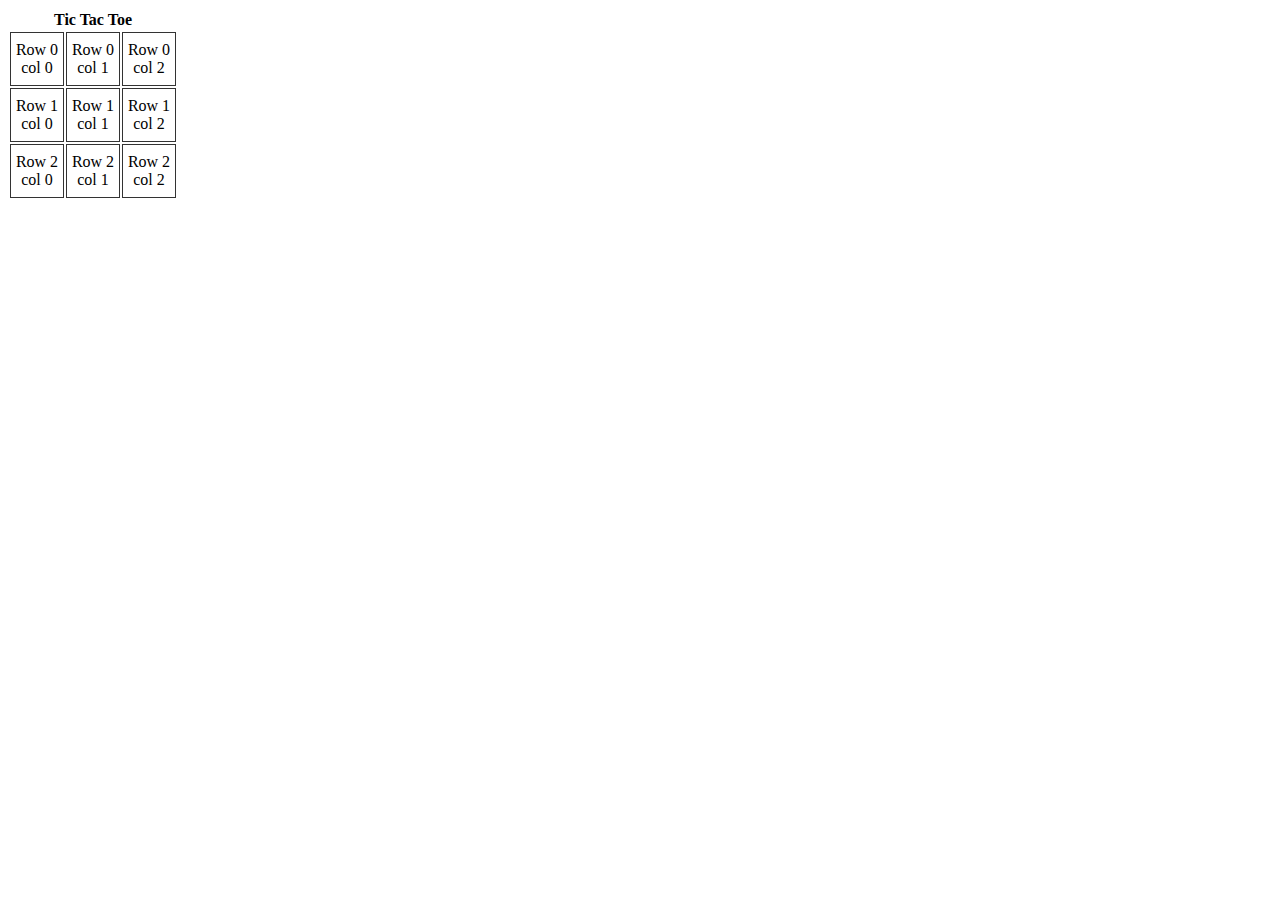
==== challenge_1/index.html @ 8bcd1f2a "Change id to number" ====
<!DOCTYPE html>
<html>
  <head>
    <meta charset="utf8">
    <title>Tic Tac Toe</title>
    <style>
      td  {
        border: 1px solid #333;
        height: 50px;
        width: 50px;
        text-align: center;
        }
      #0 {
        color: red;
      }
    </style>
  </head>
  <body>
    <table>
      <thead>
        <tr>
          <th colspan="3">Tic Tac Toe</th>
        </tr>
      </thead>
      <tbody>
        <tr class="row0">
          <td id="0" class="r0c0">Row 0 col 0</td>
          <td id="1" class="r0c1">Row 0 col 1</td>
          <td id="2" class="r0c2">Row 0 col 2</td>
        </tr>
        <tr class="row1">
          <td id="3" class="r1c0">Row 1 col 0</td>
          <td id="4" class="r1c1">Row 1 col 1</td>
          <td id="5" class="r1c2">Row 1 col 2</td>
        </tr>
        <tr class="row2">
          <td id="6" class="r2c0">Row 2 col 0</td>
          <td id="7" class="r2c1">Row 2 col 1</td>
          <td id="8" class="r2c2">Row 2 col 2</td>
        </tr>
      </tbody>
    </table>
    <script src='./app.js'></script>
  </body>  
</html>
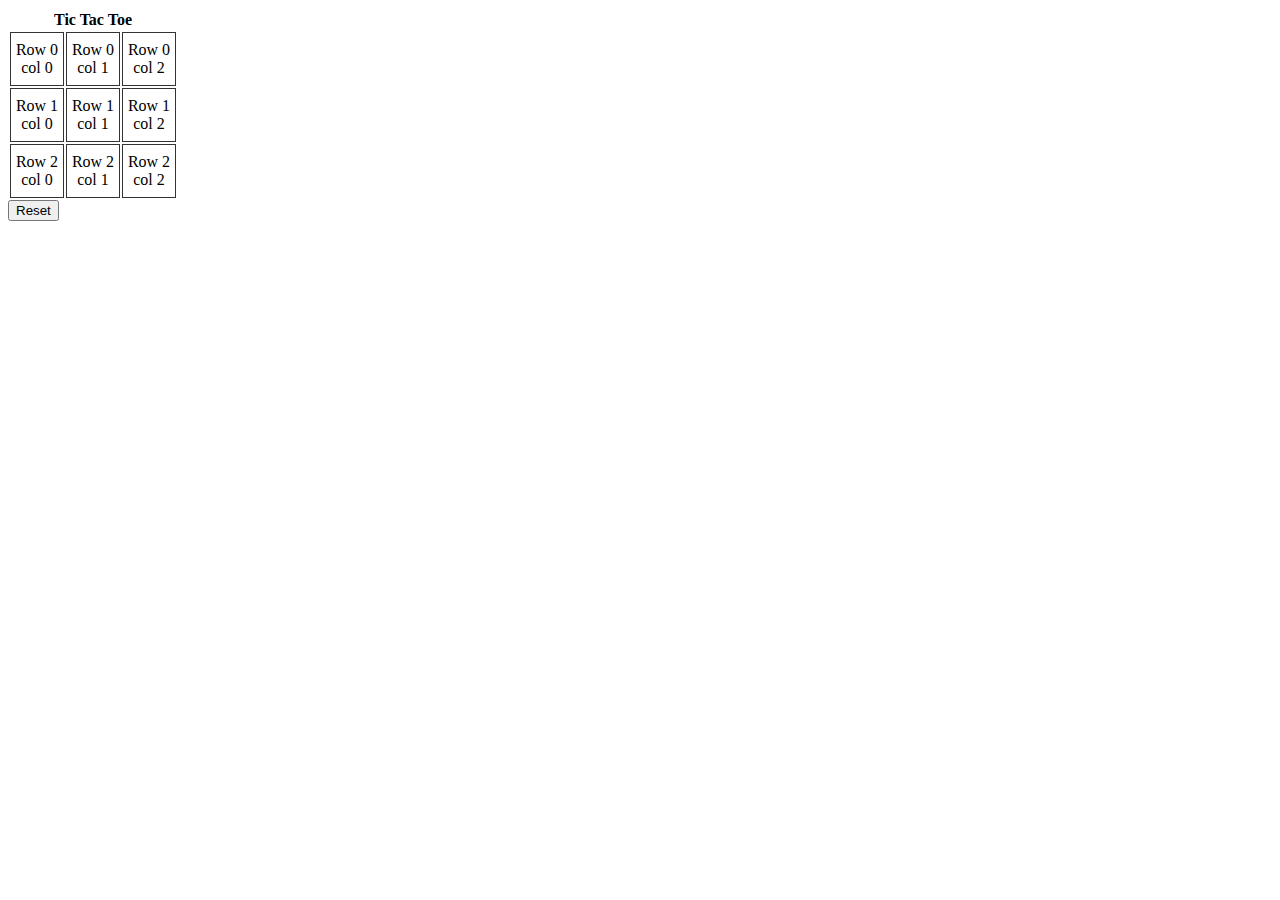
==== commit e2e04b84: "Add button to reset board" ====
--- a/challenge_1/index.html
+++ b/challenge_1/index.html
@@ -40,6 +40,7 @@
         </tr>
       </tbody>
     </table>
+    <button onclick="resetBoard()">Reset</button>
     <script src='./app.js'></script>
   </body>  
 </html>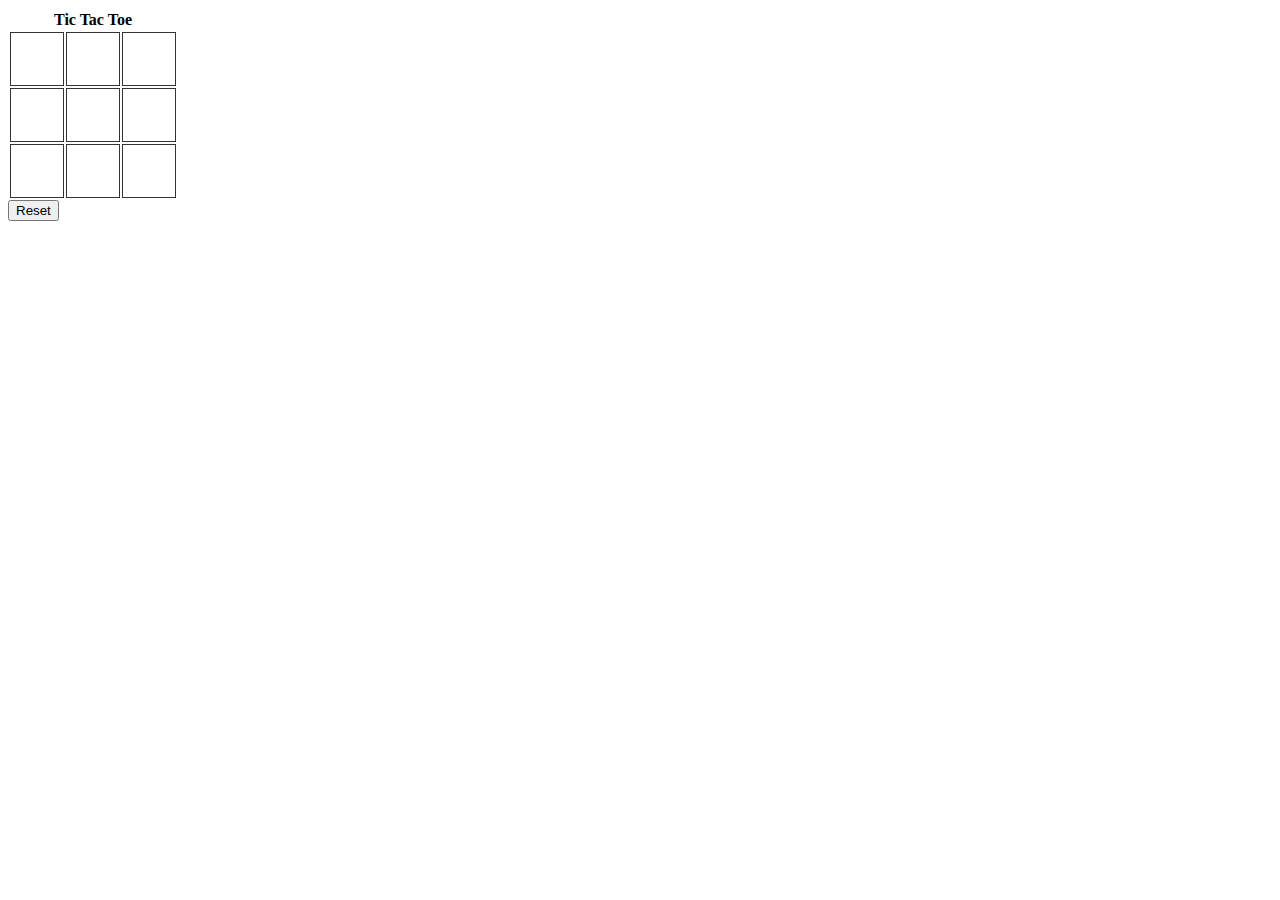
==== commit f4348e6e: "Delete filler text" ====
--- a/challenge_1/index.html
+++ b/challenge_1/index.html
@@ -24,19 +24,19 @@
       </thead>
       <tbody>
         <tr class="row0">
-          <td id="0" class="r0c0">Row 0 col 0</td>
-          <td id="1" class="r0c1">Row 0 col 1</td>
-          <td id="2" class="r0c2">Row 0 col 2</td>
+          <td id="0" class="r0c0"></td>
+          <td id="1" class="r0c1"></td>
+          <td id="2" class="r0c2"></td>
         </tr>
         <tr class="row1">
-          <td id="3" class="r1c0">Row 1 col 0</td>
-          <td id="4" class="r1c1">Row 1 col 1</td>
-          <td id="5" class="r1c2">Row 1 col 2</td>
+          <td id="3" class="r1c0"></td>
+          <td id="4" class="r1c1"></td>
+          <td id="5" class="r1c2"></td>
         </tr>
         <tr class="row2">
-          <td id="6" class="r2c0">Row 2 col 0</td>
-          <td id="7" class="r2c1">Row 2 col 1</td>
-          <td id="8" class="r2c2">Row 2 col 2</td>
+          <td id="6" class="r2c0"></td>
+          <td id="7" class="r2c1"></td>
+          <td id="8" class="r2c2"></td>
         </tr>
       </tbody>
     </table>
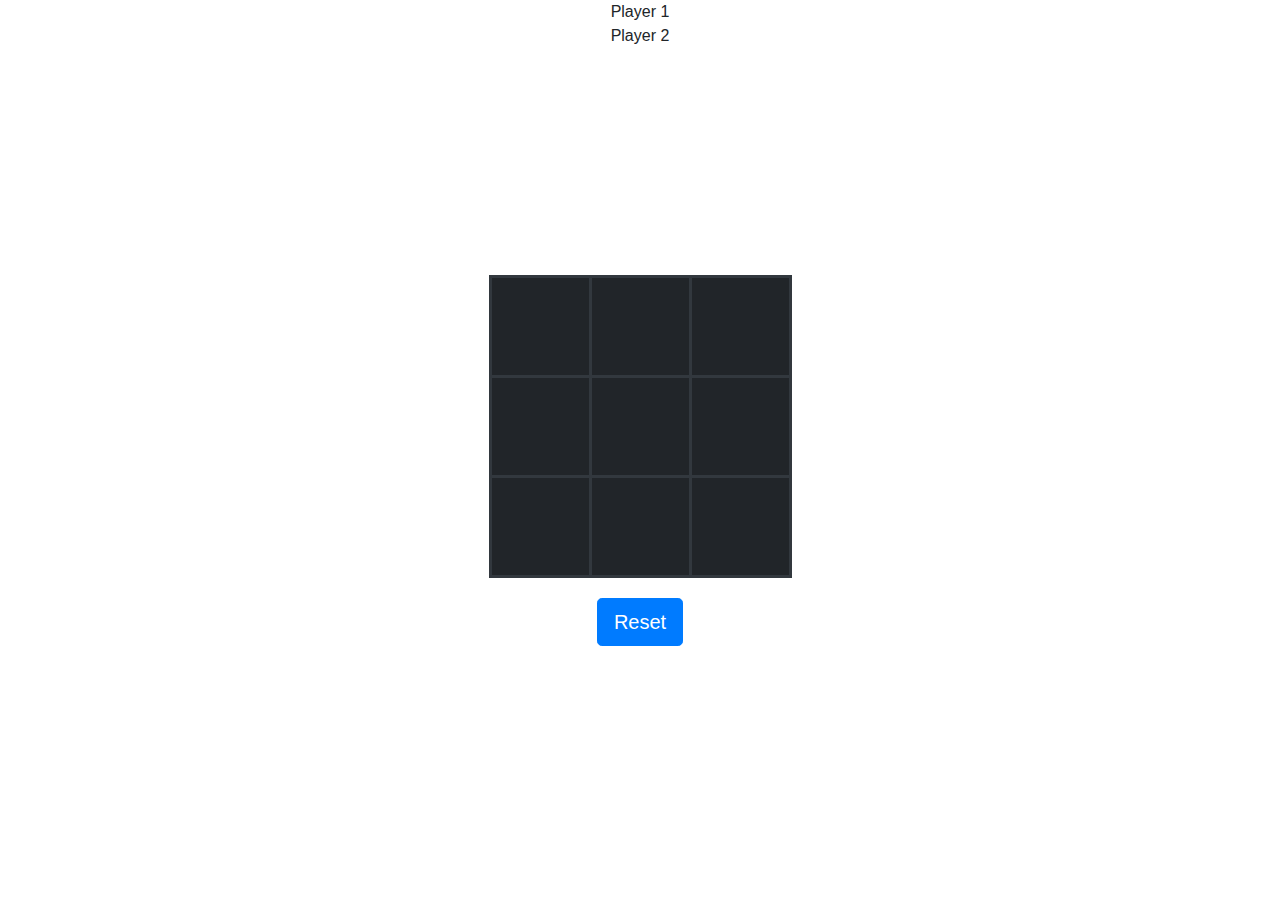
==== commit 53d650f4: "Styling of board and background" ====
--- a/challenge_1/index.html
+++ b/challenge_1/index.html
@@ -3,44 +3,67 @@
   <head>
     <meta charset="utf8">
     <title>Tic Tac Toe</title>
+    <link rel="stylesheet" href="https://maxcdn.bootstrapcdn.com/bootstrap/4.0.0/css/bootstrap.min.css" 
+    integrity="sha384-Gn5384xqQ1aoWXA+058RXPxPg6fy4IWvTNh0E263XmFcJlSAwiGgFAW/dAiS6JXm" crossorigin="anonymous">
     <style>
+      body {
+        background-image: url("./pure-css-snow-animation.gif")
+      }
+      
       td  {
-        border: 1px solid #333;
-        height: 50px;
-        width: 50px;
+        border: 3px solid;
+        height: 100px;
+        width: 100px;
         text-align: center;
-        }
-      #0 {
-        color: red;
+      }
+
+      .board {
+        margin-left: auto;
+        margin-right: auto;
+        margin-bottom: 20px;
+        font-size: 50px;
+      }
+
+      .game {
+        text-align: center;
+      }
+
+      th {
+        font-size: 75px;
+        color: white;
       }
     </style>
   </head>
   <body>
-    <table>
-      <thead>
-        <tr>
-          <th colspan="3">Tic Tac Toe</th>
-        </tr>
-      </thead>
-      <tbody>
-        <tr class="row0">
-          <td id="0" class="r0c0"></td>
-          <td id="1" class="r0c1"></td>
-          <td id="2" class="r0c2"></td>
-        </tr>
-        <tr class="row1">
-          <td id="3" class="r1c0"></td>
-          <td id="4" class="r1c1"></td>
-          <td id="5" class="r1c2"></td>
-        </tr>
-        <tr class="row2">
-          <td id="6" class="r2c0"></td>
-          <td id="7" class="r2c1"></td>
-          <td id="8" class="r2c2"></td>
-        </tr>
-      </tbody>
-    </table>
-    <button onclick="resetBoard()">Reset</button>
-    <script src='./app.js'></script>
+    <div class="game">
+        <div class="p1">Player 1</div>
+        <div class="p2">Player 2</div>
+      <table class="board">
+        <thead>
+          <tr>
+            <th colspan="3">Tic Tac Toe</th>
+          </tr>
+        </thead>
+        <tbody class="table-dark" onclick="markBoard(event.target)">
+          <tr class="row0">
+            <td id="0" class="r0c0"></td>
+            <td id="1" class="r0c1"></td>
+            <td id="2" class="r0c2"></td>
+          </tr>
+          <tr class="row1">
+            <td id="3" class="r1c0"></td>
+            <td id="4" class="r1c1"></td>
+            <td id="5" class="r1c2"></td>
+          </tr>
+          <tr class="row2">
+            <td id="6" class="r2c0"></td>
+            <td id="7" class="r2c1"></td>
+            <td id="8" class="r2c2"></td>
+          </tr>
+        </tbody>
+      </table>
+      <button class="reset btn btn-primary btn-lg" onclick="resetBoard()">Reset</button>
+    </div>
+    <script src="./app.js"></script>
   </body>  
 </html>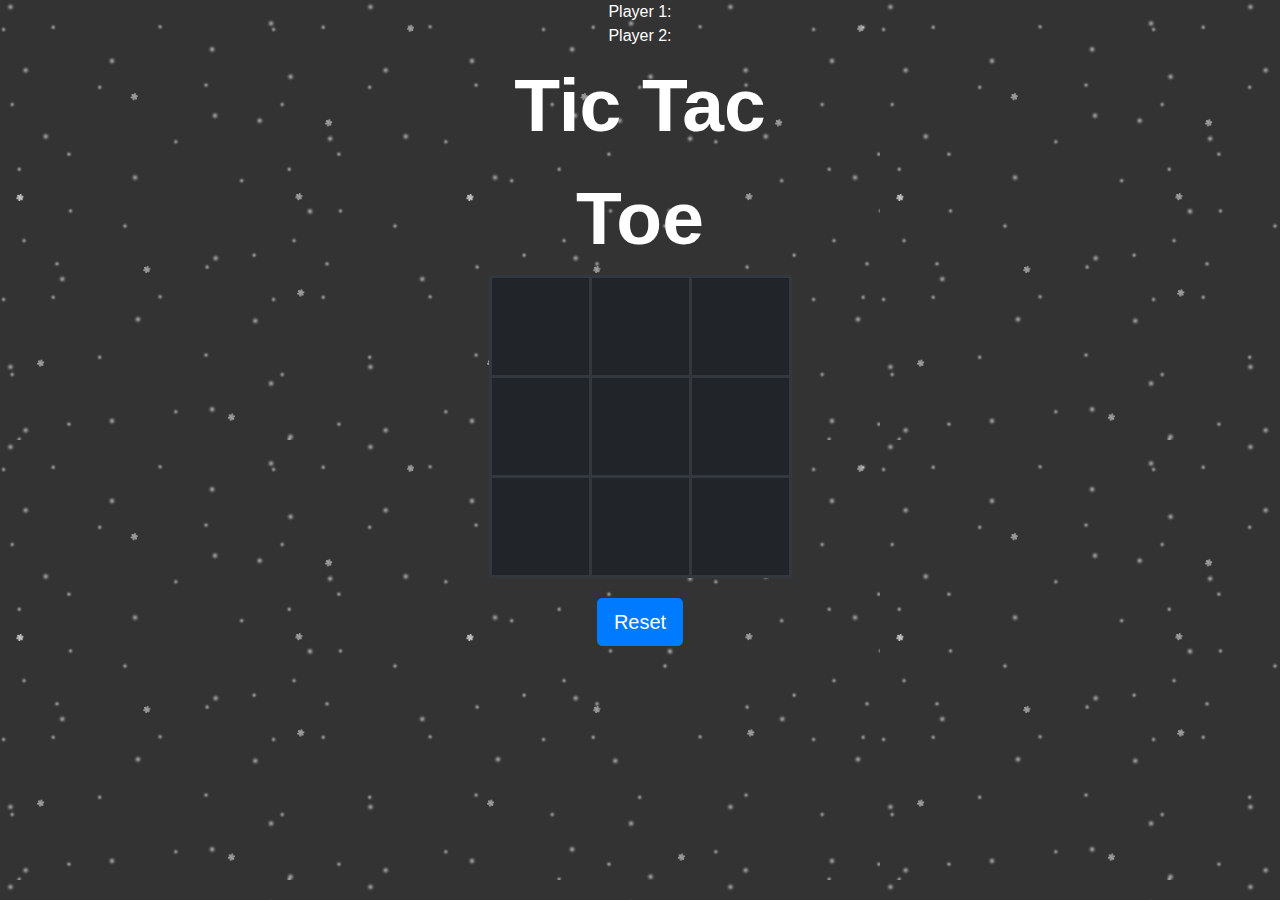
==== commit c73c0735: "Add class for players" ====
--- a/challenge_1/index.html
+++ b/challenge_1/index.html
@@ -26,6 +26,7 @@
 
       .game {
         text-align: center;
+        color: white;
       }
 
       th {
@@ -36,8 +37,10 @@
   </head>
   <body>
     <div class="game">
-        <div class="p1">Player 1</div>
-        <div class="p2">Player 2</div>
+      <div class="wins">
+        <div class="p1">Player 1: </div>
+        <div class="p2">Player 2: </div>
+      </div>
       <table class="board">
         <thead>
           <tr>
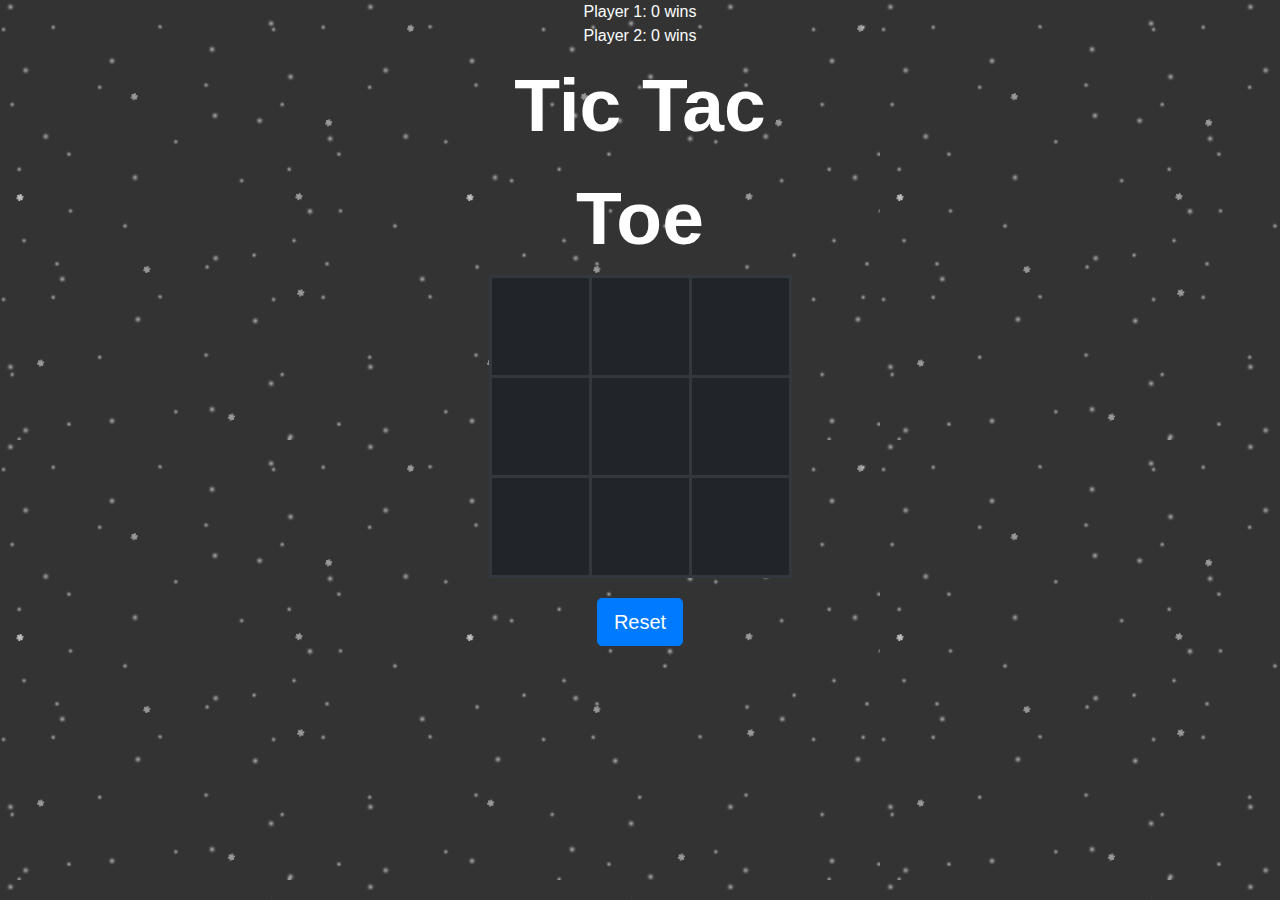
==== commit bb63e6d2: "Move styling to css file" ====
--- a/challenge_1/index.html
+++ b/challenge_1/index.html
@@ -5,35 +5,7 @@
     <title>Tic Tac Toe</title>
     <link rel="stylesheet" href="https://maxcdn.bootstrapcdn.com/bootstrap/4.0.0/css/bootstrap.min.css" 
     integrity="sha384-Gn5384xqQ1aoWXA+058RXPxPg6fy4IWvTNh0E263XmFcJlSAwiGgFAW/dAiS6JXm" crossorigin="anonymous">
-    <style>
-      body {
-        background-image: url("./pure-css-snow-animation.gif")
-      }
-      
-      td  {
-        border: 3px solid;
-        height: 100px;
-        width: 100px;
-        text-align: center;
-      }
-
-      .board {
-        margin-left: auto;
-        margin-right: auto;
-        margin-bottom: 20px;
-        font-size: 50px;
-      }
-
-      .game {
-        text-align: center;
-        color: white;
-      }
-
-      th {
-        font-size: 75px;
-        color: white;
-      }
-    </style>
+    <link rel="stylesheet" href="./styles.css">
   </head>
   <body>
     <div class="game">
--- a/challenge_1/styles.css
+++ b/challenge_1/styles.css
@@ -0,0 +1,27 @@
+body {
+  background-image: url("./pure-css-snow-animation.gif");
+}
+
+td  {
+  border: 3px solid;
+  height: 100px;
+  width: 100px;
+  text-align: center;
+}
+
+.board {
+  margin-left: auto;
+  margin-right: auto;
+  margin-bottom: 20px;
+  font-size: 50px;
+}
+
+.game {
+  text-align: center;
+  color: white;
+}
+
+th {
+  font-size: 75px;
+  color: white;
+}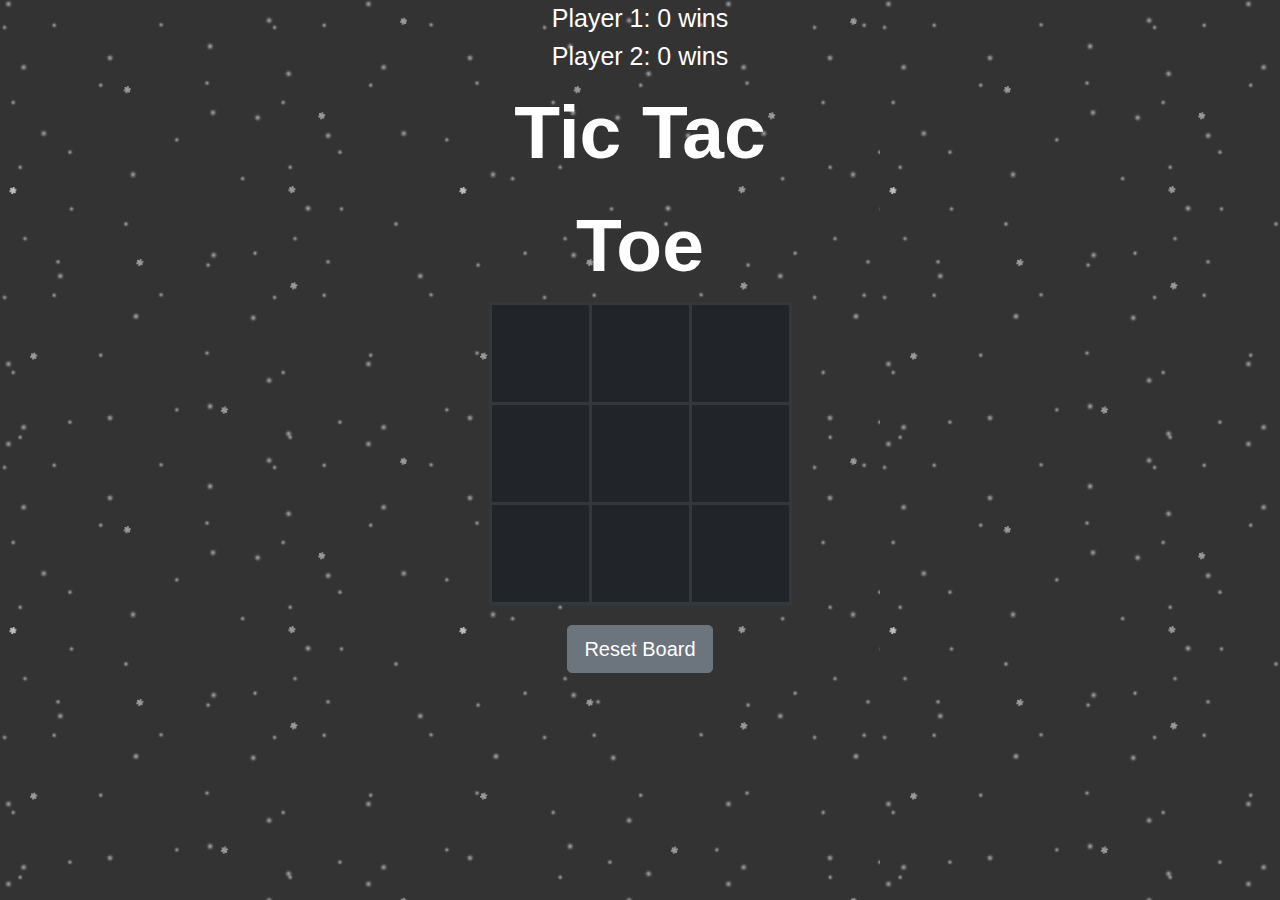
==== commit 6a501695: "Refactor controller code to a file" ====
--- a/challenge_1/index.html
+++ b/challenge_1/index.html
@@ -37,8 +37,9 @@
           </tr>
         </tbody>
       </table>
-      <button class="reset btn btn-primary btn-lg" onclick="resetBoard()">Reset</button>
+      <button class="reset btn btn-secondary btn-lg" onclick="resetBoard()">Reset Board</button>
     </div>
     <script src="./app.js"></script>
+    <script src="./controller.js"></script>
   </body>  
 </html>--- a/challenge_1/styles.css
+++ b/challenge_1/styles.css
@@ -24,4 +24,8 @@
 th {
   font-size: 75px;
   color: white;
+}
+
+.wins {
+  font-size: 25px;
 }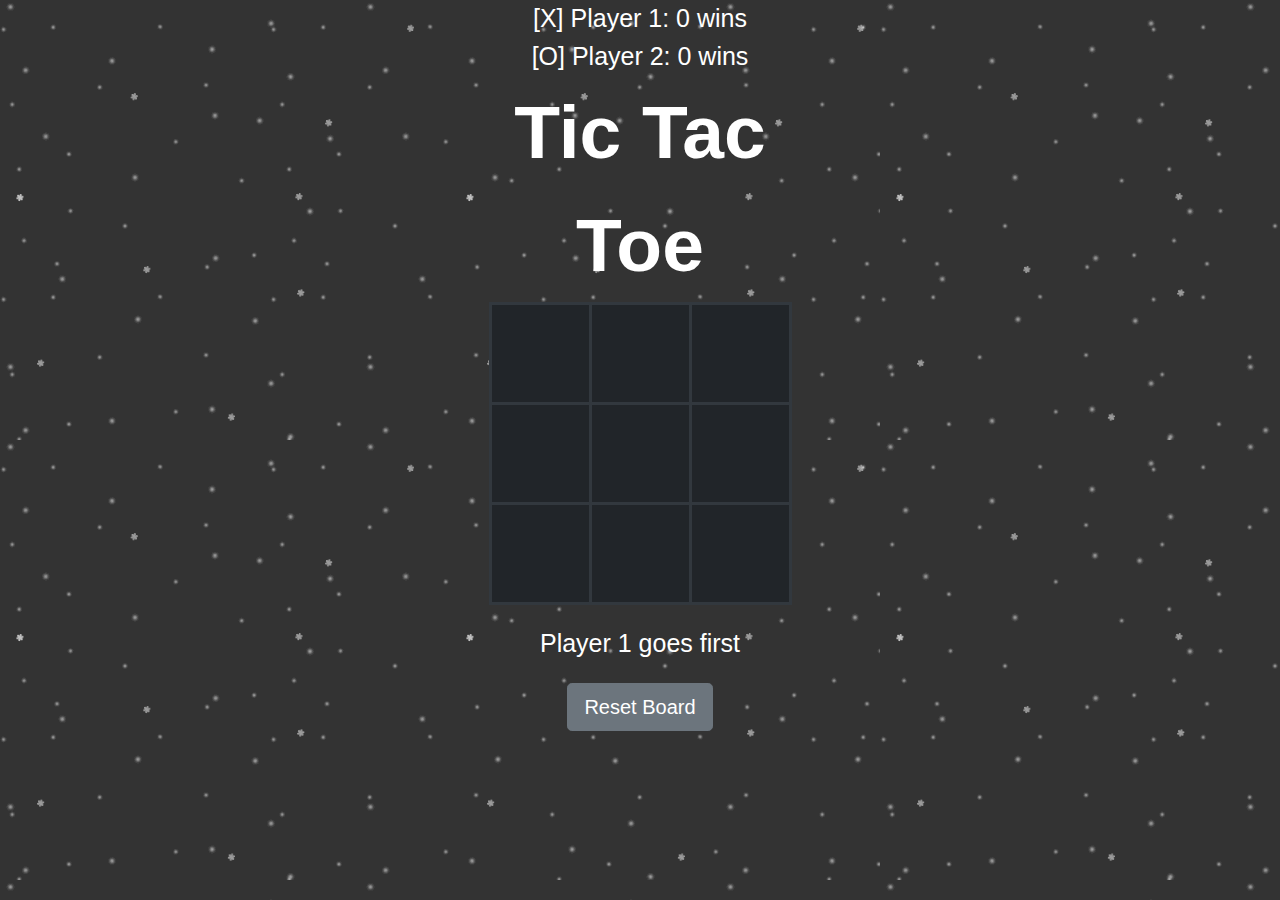
==== commit 36c3da99: "Track which player won and let them go first next game" ====
--- a/challenge_1/index.html
+++ b/challenge_1/index.html
@@ -37,6 +37,7 @@
           </tr>
         </tbody>
       </table>
+      <div class="cp">Player 1 goes first</div>
       <button class="reset btn btn-secondary btn-lg" onclick="resetBoard()">Reset Board</button>
     </div>
     <script src="./app.js"></script>
--- a/challenge_1/styles.css
+++ b/challenge_1/styles.css
@@ -28,4 +28,12 @@
 
 .wins {
   font-size: 25px;
+}
+
+button {
+  margin-top: 20px;
+}
+
+.cp {
+  font-size: 25px;
 }